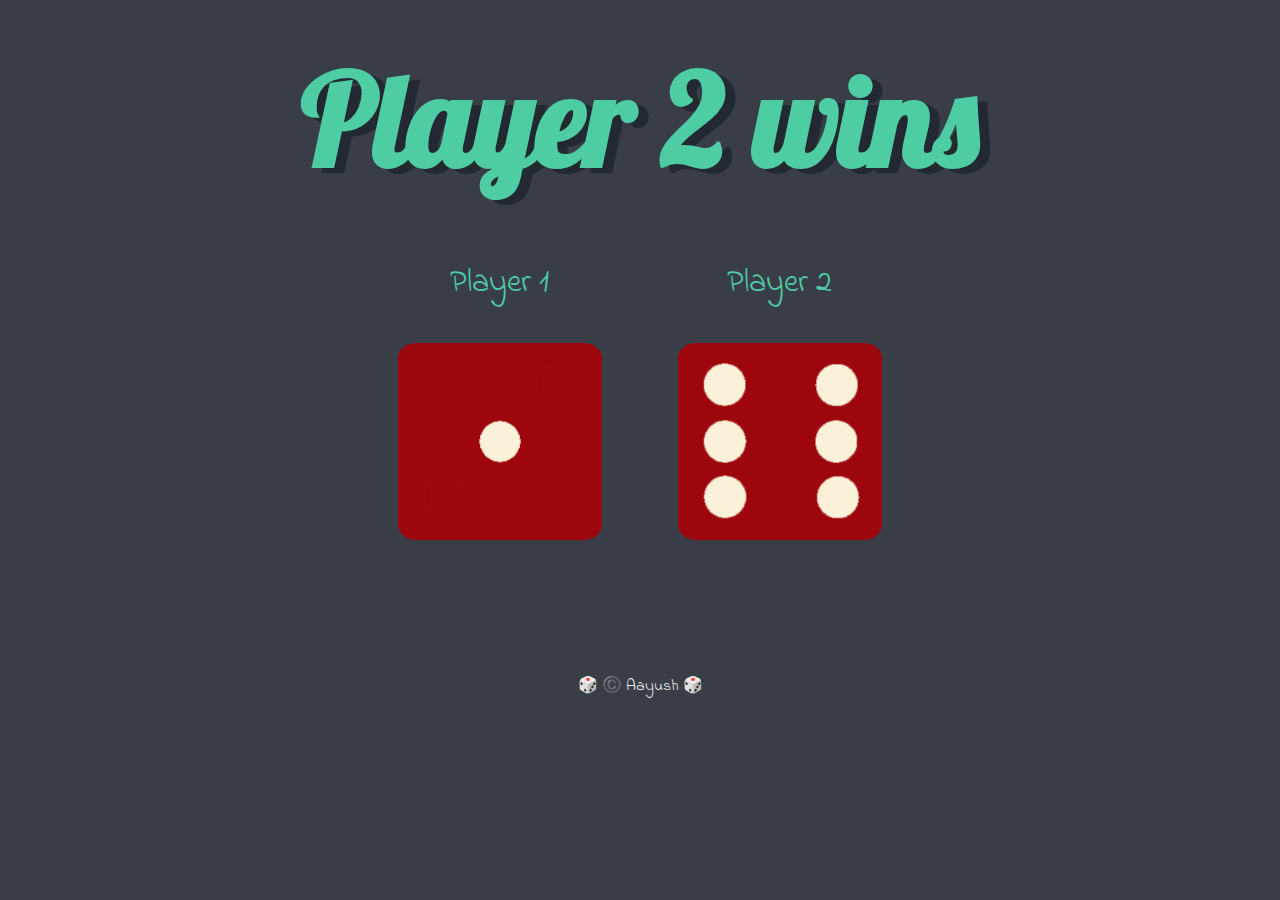
==== index.html @ feb70547 "Add files via upload" ====
<!DOCTYPE html>
<html lang="en" dir="ltr">
  <head>
    <meta charset="utf-8" />
    <title>Dicee</title>
    <link rel="stylesheet" href="style.css" />
    <link
      href="https://fonts.googleapis.com/css?family=Indie+Flower|Lobster"
      rel="stylesheet"
    />
  </head>
  <body>
    <div class="container">
      <h1>Refresh Me</h1>

      <div class="pl-container">
        <div class="dice">
          <p>Player 1</p>
          <img class="img1" src="images/dice6.png" />
        </div>
  
        <div class="dice">
          <p>Player 2</p>
          <img class="img2" src="images/dice6.png" />
        </div>
      </div>
    </div>

    <footer>🎲 ©️ Aayush 🎲</footer>
    <script src="script.js"></script>
  </body>
</html>
---- style.css ----
.container {
  width: 70%;
  margin: auto;
  text-align: center;
  display: flex;
  flex-direction: column;
  align-items: center;

}

.dice {
  text-align: center;
  display: inline-block;
}

body {
  background-color: #393E46;
}

h1 {
  margin: 30px;
  font-family: 'Lobster', cursive;
  text-shadow: 10px 5px #232931;
  font-size: 8rem;
  color: #4ECCA3;
}

.pl-container{
  display: flex;
  gap: 1.5rem;
}

p {
  font-size: 2rem;
  color: #4ECCA3;
  font-family: 'Indie Flower', cursive;
}

img {
  width: 80%;
}

footer {
  margin-top: 10%;
  color: #EEEEEE;
  text-align: center;
  font-family: 'Indie Flower', cursive;
}

.p-visibility{
     visibility: hidden;
}
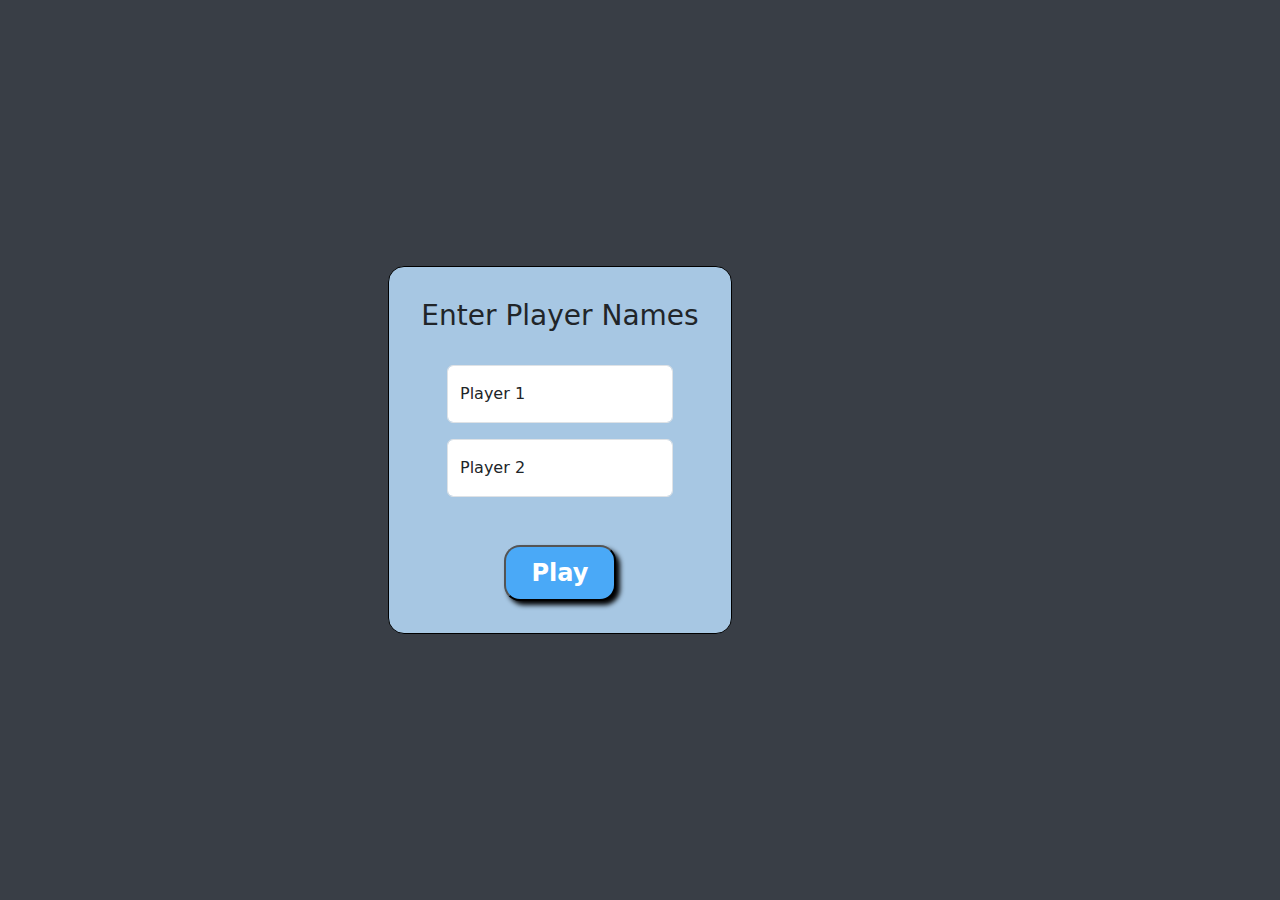
==== commit 2c00ed64: "Add files via upload" ====
--- a/index.html
+++ b/index.html
@@ -1,32 +1,32 @@
-<!DOCTYPE html>
-<html lang="en" dir="ltr">
-  <head>
-    <meta charset="utf-8" />
-    <title>Dicee</title>
-    <link rel="stylesheet" href="style.css" />
-    <link
-      href="https://fonts.googleapis.com/css?family=Indie+Flower|Lobster"
-      rel="stylesheet"
-    />
-  </head>
-  <body>
-    <div class="container">
-      <h1>Refresh Me</h1>
-
-      <div class="pl-container">
-        <div class="dice">
-          <p>Player 1</p>
-          <img class="img1" src="images/dice6.png" />
-        </div>
-  
-        <div class="dice">
-          <p>Player 2</p>
-          <img class="img2" src="images/dice6.png" />
-        </div>
-      </div>
-    </div>
-
-    <footer>🎲 ©️ Aayush 🎲</footer>
-    <script src="script.js"></script>
-  </body>
-</html>
+<!DOCTYPE html>
+<html lang="en">
+<head>
+    <meta charset="UTF-8">
+    <meta name="viewport" content="width=device-width, initial-scale=1.0">
+    <title>Player Information</title>
+    <link href="https://cdn.jsdelivr.net/npm/bootstrap@5.3.3/dist/css/bootstrap.min.css" rel="stylesheet" integrity="sha384-QWTKZyjpPEjISv5WaRU9OFeRpok6YctnYmDr5pNlyT2bRjXh0JMhjY6hW+ALEwIH" crossorigin="anonymous">
+    <link rel="stylesheet" href="style.css">
+</head>
+<body>  
+           
+  <main id="formArea" class="container1 w-50">
+    <form action="assets/index.html
+    " class="playerForm" method="get">
+      <h1 class="h3 mb-3 fw-normal">Enter Player Names</h1>
+  
+      <div class="form-floating">
+        <input type="text" class="form-control" id="player1" placeholder="Player 1" name="player1">
+        <label>Player 1</label>
+      </div>
+      <div class="form-floating">
+        <input type="text" class="form-control" id="player2" placeholder="Player 2" name="player2">
+        <label>Player 2</label>
+      </div>
+      </div>
+        <button value="submit" type="submit" id="play" class="btn1">Play</button>
+      
+    </form>
+  </main>
+    </body>
+</body>
+</html>--- a/style.css
+++ b/style.css
@@ -1,3 +1,45 @@
+/* Form Css */
+.container1{
+  display: flex;
+  justify-content: center;
+  align-items: center;
+  margin-left: 15rem;
+  height: 100vh;
+}
+
+.playerForm{
+  display: flex;
+  flex-direction: column;
+  gap: 1rem;
+  border: 1px solid black;
+  padding: 2rem;
+  border-radius: 1rem;
+  background-color: rgb(167, 199, 227);
+  align-items: center;
+}
+
+.btn1{
+  font-size: 1.5rem;
+  margin-top: 2rem;
+  padding: .5rem;
+  width: 7rem;
+  color: white;
+  border-radius: 1rem;
+  background-color: rgb(74, 169, 247);
+  font-weight: 700;
+  box-shadow: 4px 4px 5px black;
+}
+.btn1:hover{
+  background-color: black;
+  color: white;
+  box-shadow: 3px 3px #232931;
+  cursor: pointer;
+  padding: .5 2rem;
+}
+/* Form Css */
+
+
+/*Game Css*/
 .container {
   width: 70%;
   margin: auto;
@@ -5,7 +47,6 @@
   display: flex;
   flex-direction: column;
   align-items: center;
-
 }
 
 .dice {
@@ -14,26 +55,26 @@
 }
 
 body {
-  background-color: #393E46;
+  background-color: #393e46;
 }
 
-h1 {
+h2 {
   margin: 30px;
-  font-family: 'Lobster', cursive;
+  font-family: "Lobster", cursive;
   text-shadow: 10px 5px #232931;
   font-size: 8rem;
-  color: #4ECCA3;
+  color: #4ecca3;
 }
 
-.pl-container{
+.pl-container {
   display: flex;
   gap: 1.5rem;
 }
 
 p {
   font-size: 2rem;
-  color: #4ECCA3;
-  font-family: 'Indie Flower', cursive;
+  color: #4ecca3;
+  font-family: "Indie Flower", cursive;
 }
 
 img {
@@ -42,11 +83,24 @@
 
 footer {
   margin-top: 10%;
-  color: #EEEEEE;
+  color: #eeeeee;
   text-align: center;
-  font-family: 'Indie Flower', cursive;
+  font-family: "Indie Flower", cursive;
+}
+.btn {
+  font-size: 2rem;
+  margin-top: 2rem;
+  padding: 0.5rem;
+  width: 7rem;
+  border-radius: 1rem;
+  background-color: rgb(255, 255, 255);
+  font-weight: 700;
+  box-shadow: 4px 4px 5px black;
+}
+.btn:hover {
+  background-color: black;
+  color: white;
+  box-shadow: 3px 3px #232931;
+  cursor: pointer;
 }
 
-.p-visibility{
-     visibility: hidden;
-}
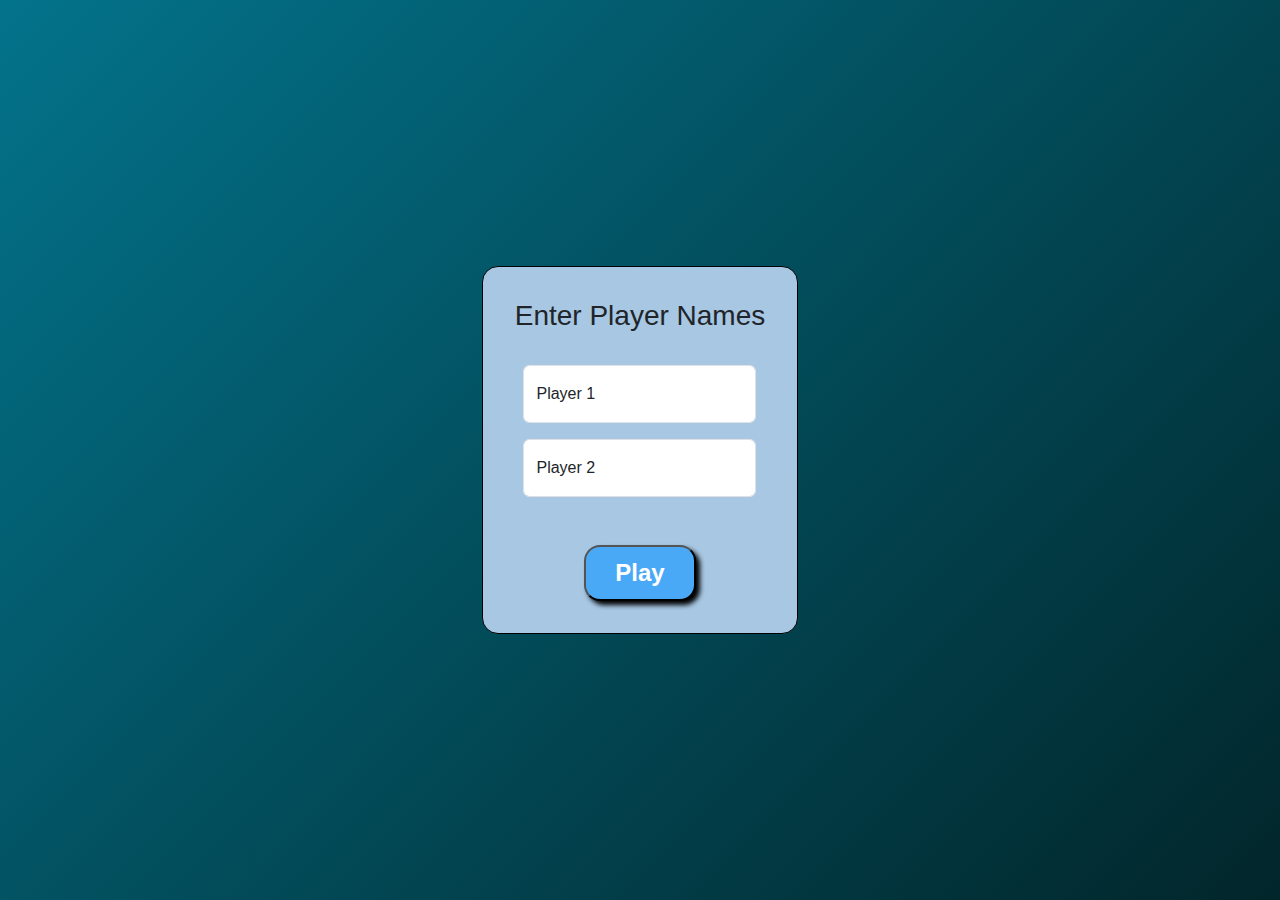
==== commit 4a1be905: "Add files via upload" ====
--- a/index.html
+++ b/index.html
@@ -8,10 +8,9 @@
     <link rel="stylesheet" href="style.css">
 </head>
 <body>  
-           
-  <main id="formArea" class="container1 w-50">
-    <form action="assets/index.html
-    " class="playerForm" method="get">
+    <main class="centre">  
+        <main id="formArea" class="container1 w-50">
+    <form action="assets/index.html" class="playerForm" method="get">
       <h1 class="h3 mb-3 fw-normal">Enter Player Names</h1>
   
       <div class="form-floating">
@@ -27,6 +26,7 @@
       
     </form>
   </main>
+</main>
     </body>
 </body>
 </html>--- a/style.css
+++ b/style.css
@@ -1,10 +1,13 @@
+.centre{
+  display: flex;
+ justify-content: center;
+ height: 100vh;
+}
 /* Form Css */
 .container1{
   display: flex;
   justify-content: center;
   align-items: center;
-  margin-left: 15rem;
-  height: 100vh;
 }
 
 .playerForm{
@@ -55,7 +58,13 @@
 }
 
 body {
-  background-color: #393e46;
+  margin: auto;
+  font-family: -apple-system, BlinkMacSystemFont, sans-serif;
+  overflow: auto;
+  background: linear-gradient(315deg, rgba(101,0,94,1) 3%, rgb(3, 32, 61) 38%, rgb(1, 16, 15) 68%, rgb(3, 115, 139));
+  animation: gradient 15s ease infinite;
+  background-size: 400% 400%;
+  background-attachment: fixed;
 }
 
 h2 {
@@ -69,6 +78,7 @@
 .pl-container {
   display: flex;
   gap: 1.5rem;
+  /* flex-wrap: wrap; */
 }
 
 p {
